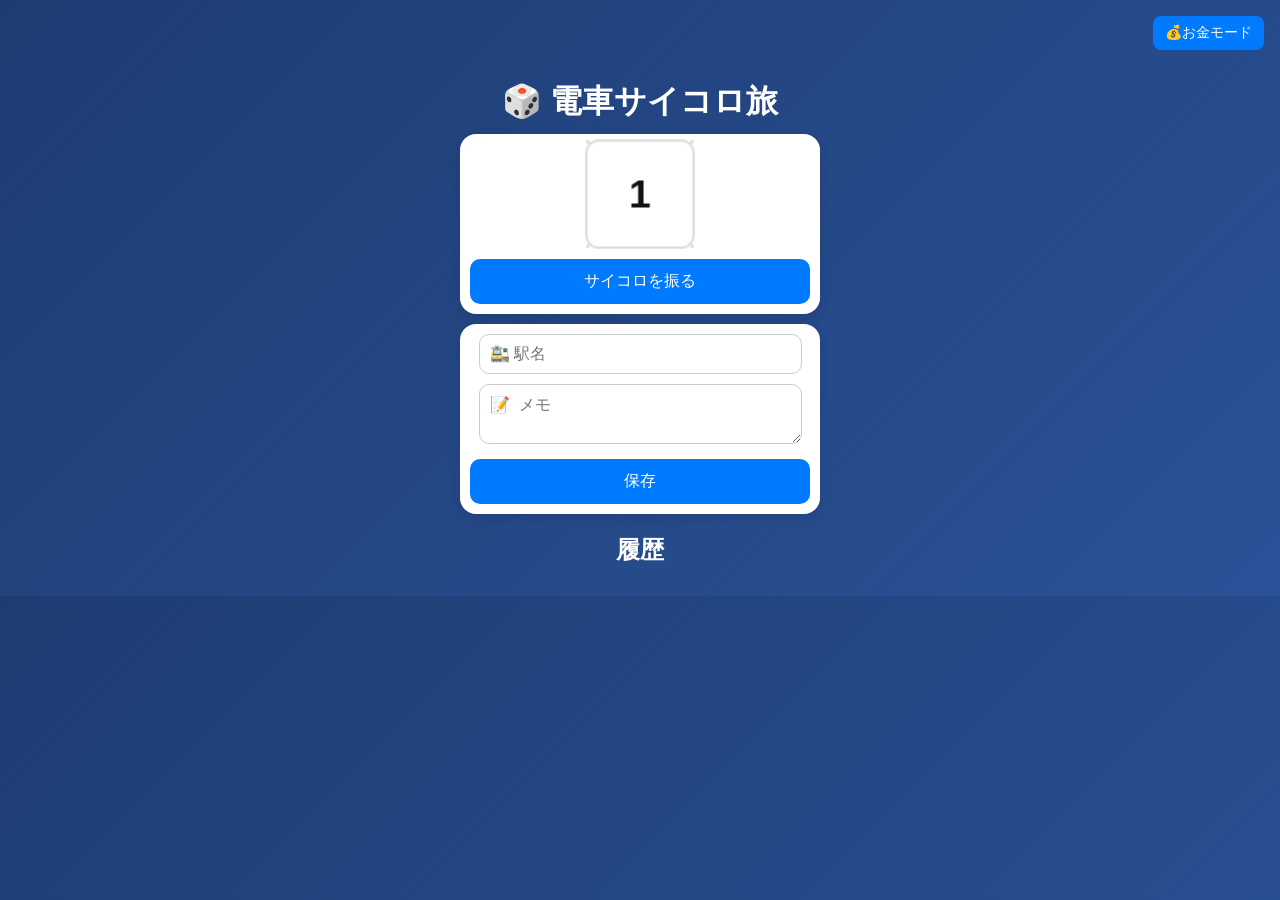
==== index.html @ 9f826330 "Add files via upload" ====
<!DOCTYPE html>
<html lang="ja">
<head>
<meta charset="UTF-8">
<meta name="viewport" content="width=device-width, initial-scale=1.0">
<title>電車サイコロ旅</title>

<link rel="stylesheet" href="style.css">
<link rel="manifest" href="manifest.json">
</head>

<body>

<a href="money.html" class="top-btn">💰お金モード</a>

<div class="container">
  <h1>🎲 電車サイコロ旅</h1>

  <div class="dice-card">
    <div class="scene">
      <div id="dice" class="cube">
        <div class="face one">1</div>
        <div class="face two">2</div>
        <div class="face three">3</div>
        <div class="face four">4</div>
        <div class="face five">5</div>
        <div class="face six">6</div>
      </div>
    </div>

    <button class="primary" onclick="rollDice()">サイコロを振る</button>
  </div>

  <div class="card">
  <input id="station" placeholder="🚉 駅名">
  <textarea id="memo" placeholder="📝 メモ"></textarea>

  <button class="primary" onclick="saveEntry()">保存</button>
  <button id="deleteBtn" class="danger" onclick="deleteEntry(editId)" style="display:none;">
    削除
  </button>
</div>

  <h2>履歴</h2>
  <div id="history"></div>

  <audio id="diceSound" src="dice.mp3"></audio>
</div>

<script src="app.js"></script>
</body>
</html>
---- style.css ----
* {
  box-sizing: border-box;
}

body {
  margin: 0;
  font-family: -apple-system, sans-serif;
  background: linear-gradient(135deg, #1e3c72, #2a5298);
  color: white;
  overflow-x: hidden;
}

.container {
  max-width: 420px;
  margin: auto;
  padding: 20px;
  padding-top: 60px; /* ←これ重要 */
}

h1, h2 {
  text-align: center;
  margin: 20px 0 10px;
}

.card, .dice-card {
  background: white;
  color: #111;
  padding: 10px;
  max-width: 360px;
  margin: 10px auto;
  border-radius: 16px;
  box-shadow: 0 4px 12px rgba(0,0,0,0.1);
  display: flex;
  flex-direction: column;
  align-items: center;
  gap: 10px;
}

/* サイコロ */
.scene {
  width: 100px;
  height: 100px;
  perspective: 600px;
}

.cube {
  width: 100%;
  height: 100%;
  position: relative;
  transform-style: preserve-3d;
  transition: transform 1s cubic-bezier(0.25,1,0.5,1);
}

.money-cube .face {
  background: linear-gradient(145deg, #ffd700, #ffb700);
  color: #222;
  border: 1px solid #d4af37;

  font-size: 28px;
  font-weight: bold;
  display: flex;
  align-items: center;
  justify-content: center;
  letter-spacing: 0.5px;
}

.face {
  position: absolute;
  width: 100px;
  height: 100px;
  background: white;
  border-radius: 12px;
  border: 2px solid #ddd;
  display: flex;
  justify-content: center;
  align-items: center;
  font-size: 36px;
  font-weight: bold;
}

.one   { transform: rotateY(0deg) translateZ(50px); }
.two   { transform: rotateY(90deg) translateZ(50px); }
.three { transform: rotateY(180deg) translateZ(50px); }
.four  { transform: rotateY(-90deg) translateZ(50px); }
.five  { transform: rotateX(90deg) translateZ(50px); }
.six   { transform: rotateX(-90deg) translateZ(50px); }

/* 入力 */
input, textarea {
  width: 95%;
  padding: 10px;
  border-radius: 10px;
  border: 1px solid #ccc;
  font-size: 16px;
}

/* ボタン */
button.primary {
  width: 100%;
  padding: 12px;
  background: #007aff;
  color: white;
  border: none;
  border-radius: 10px;
  font-size: 16px;
}

button {
  margin-top: 5px;
}

/* 履歴 */
#history {
  display: flex;
  flex-direction: column;
  align-items: center;
  gap: 10px;
}

.entry {
  background: white;
  color: #111;
  padding: 12px;
  border-radius: 12px;
  width: 90%;
  max-width: 350px;
  text-align: left;
}
.entry.editing {
  background: #fff3cd;
  border: 2px solid orange;
  transform: scale(1.02);
}

.top-btn {
  position: fixed;
  top: 16px;
  right: 16px;
  background: #007aff;
  color: white;
  padding: 8px 12px;
  border-radius: 8px;
  text-decoration: none;
  font-size: 14px;
  z-index: 999;
}

#total {
  text-align: center;
  font-size: 36px;
  font-weight: 700;
  margin: 20px 0;
  color: #fff;

  /* 見やすくするための強調 */
  text-shadow: 0 2px 10px rgba(0,0,0,0.3);
}
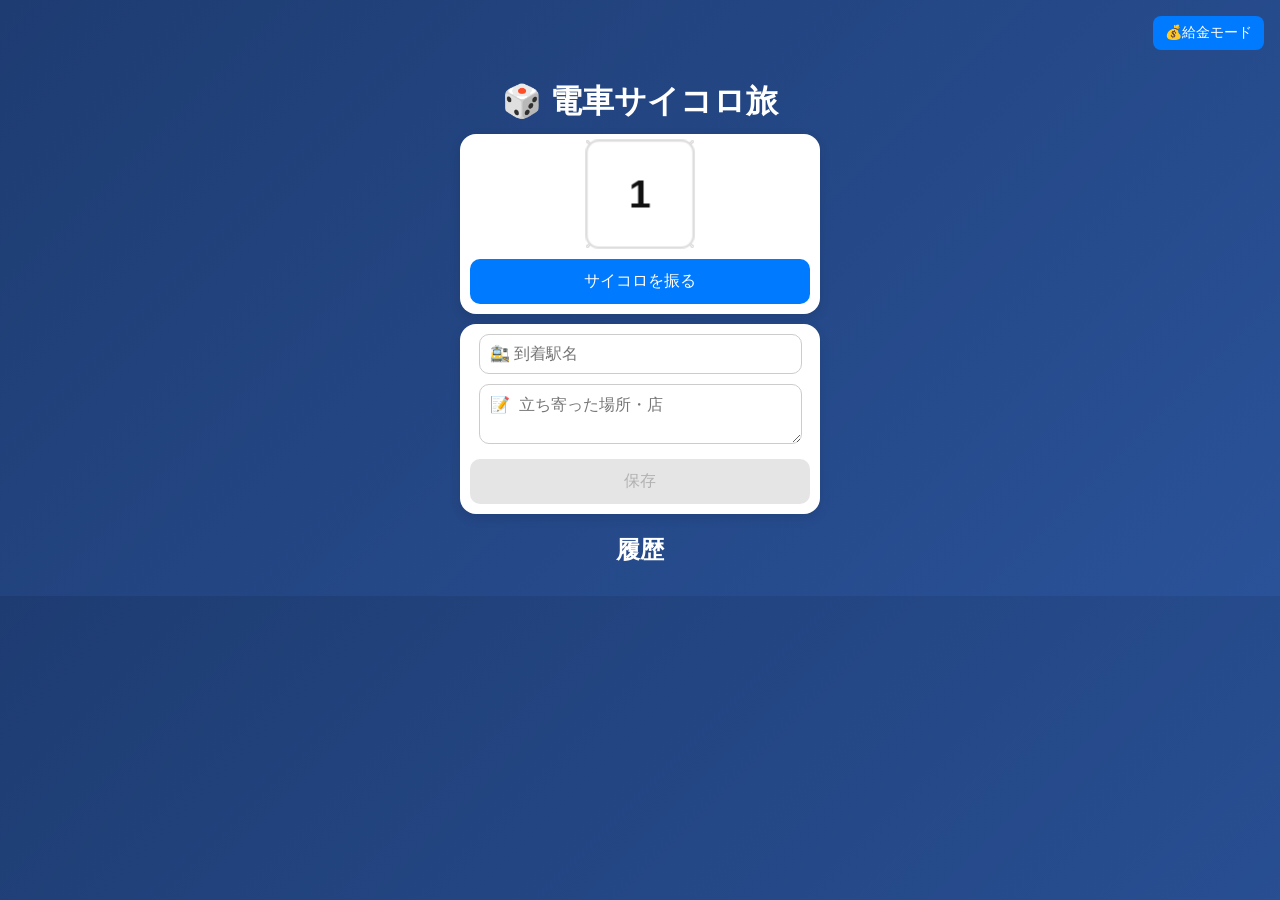
==== commit 341741df: "Add files via upload" ====
--- a/index.html
+++ b/index.html
@@ -11,7 +11,7 @@
 
 <body>
 
-<a href="money.html" class="top-btn">💰お金モード</a>
+<a href="money.html" class="top-btn">💰給金モード</a>
 
 <div class="container">
   <h1>🎲 電車サイコロ旅</h1>
@@ -32,10 +32,12 @@
   </div>
 
   <div class="card">
-  <input id="station" placeholder="🚉 駅名">
-  <textarea id="memo" placeholder="📝 メモ"></textarea>
+  <input id="station" placeholder="🚉 到着駅名">
+  <textarea id="memo" placeholder="📝 立ち寄った場所・店"></textarea>
 
-  <button class="primary" onclick="saveEntry()">保存</button>
+  <button id="saveBtn" class="primary" onclick="saveEntry()" disabled>
+  保存
+</button>
   <button id="deleteBtn" class="danger" onclick="deleteEntry(editId)" style="display:none;">
     削除
   </button>
--- a/style.css
+++ b/style.css
@@ -154,4 +154,19 @@
 
   /* 見やすくするための強調 */
   text-shadow: 0 2px 10px rgba(0,0,0,0.3);
+}
+
+#moneyHistory .entry {
+  background: white;
+  color: #111;
+  padding: 10px;
+  border-radius: 10px;
+  margin: 5px 0;
+  font-size: 14px;
+}
+
+button:disabled {
+  opacity: 0.5;
+  background: #ccc !important;
+  color: #666;
 }
